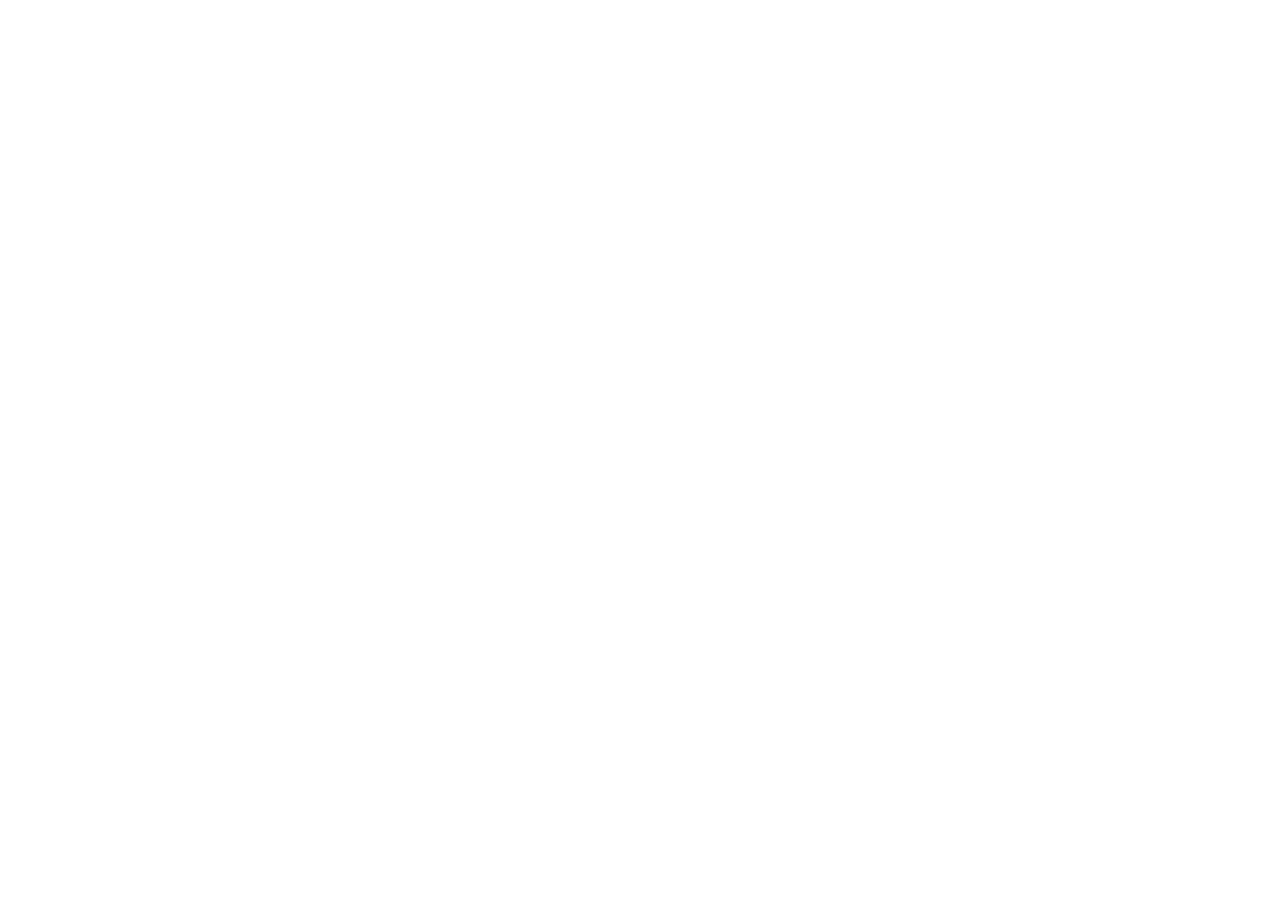
==== index.html @ 809f6f7a "comiti" ====
<!DOCTYPE html>
<html lang="pt-br">
<head>
    <meta charset="UTF-8">
    <meta name="viewport" content="width=device-width, initial-scale=1.0">
    <link rel="shortcut icon" href="https://web.dev/static/articles/building/an-adaptive-favicon/image/example-dark-theme-favico-6a6f6f67bc3e7.png?hl=pt-br" type="image/x-icon">
    <title>social</title>
    
</head>
<body>
    
</body>
</html>
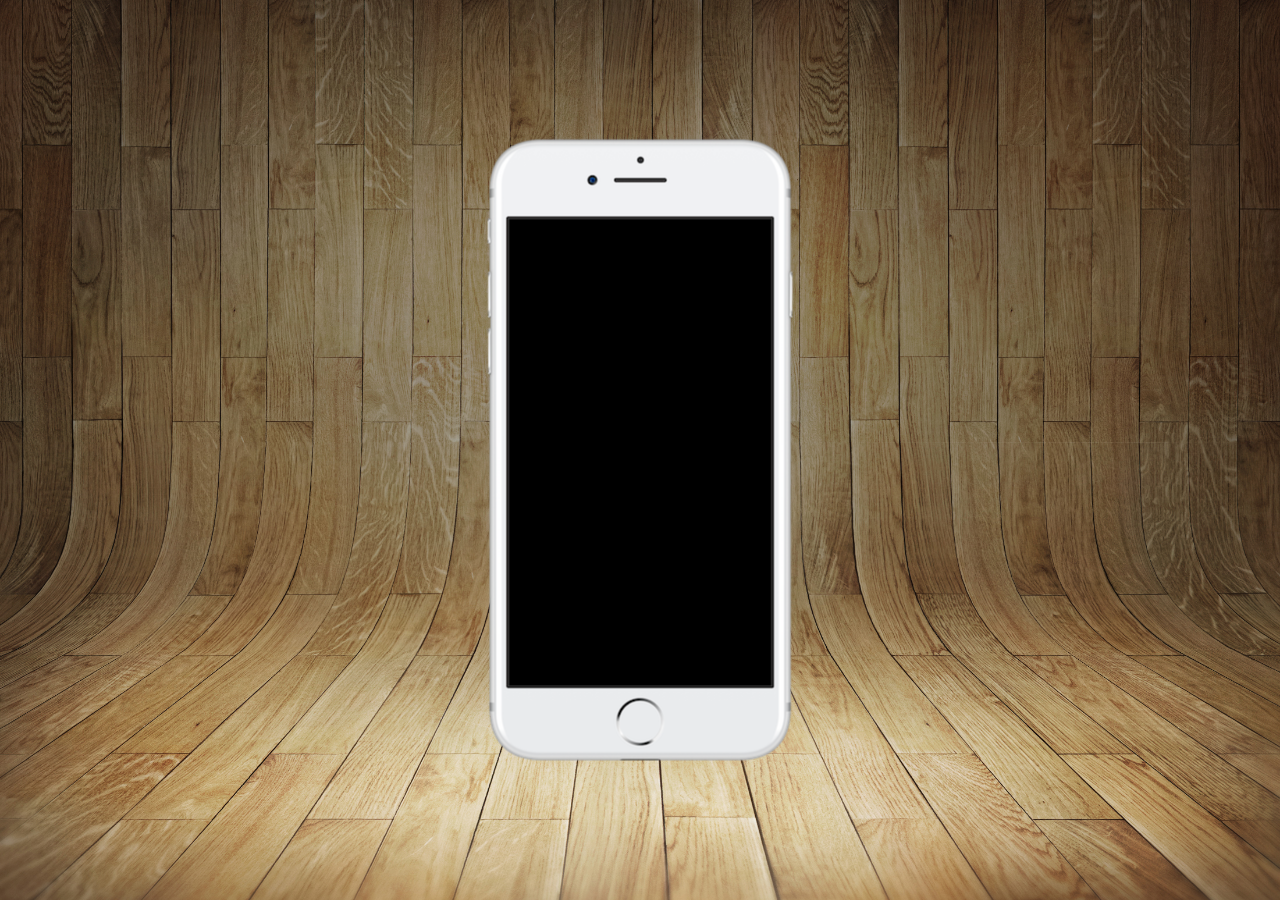
==== commit 6ce26c29: "comiti" ====
--- a/index.html
+++ b/index.html
@@ -4,10 +4,19 @@
     <meta charset="UTF-8">
     <meta name="viewport" content="width=device-width, initial-scale=1.0">
     <link rel="shortcut icon" href="https://web.dev/static/articles/building/an-adaptive-favicon/image/example-dark-theme-favico-6a6f6f67bc3e7.png?hl=pt-br" type="image/x-icon">
+    <link rel="stylesheet" href="estilos/style.css">
     <title>social</title>
     
 </head>
 <body>
-    
+    <main>
+        <section id="telefone">
+
+        </section>
+
+        <section id="redes-sociais">
+            
+        </section>
+    </main>
 </body>
 </html>--- a/estilos/style.css
+++ b/estilos/style.css
@@ -0,0 +1,37 @@
+@charset "UTF-8";
+
+*{
+    margin: 0px;
+    padding: 0px;
+    font-family: Arial, Helvetica, sans-serif;
+}
+
+html, body{
+    height: 100vh;
+    width: 100vw;
+    background-color: black;
+}
+
+body{
+    background: url(/imagens/fundo-madeira.jpg) no-repeat top center;
+    background-size: cover;
+    background-attachment: fixed;
+}
+
+main{
+    position: relative;
+    height: 100vh;
+   
+}
+
+section#telefone{
+    position: absolute;
+    top: 50%;
+    left: 50%;
+    transform: translate(-50%, -50%);
+
+    height: 627px;
+    width: 311px;
+    background: url(/imagens/frame-iphone.png) no-repeat;
+    
+}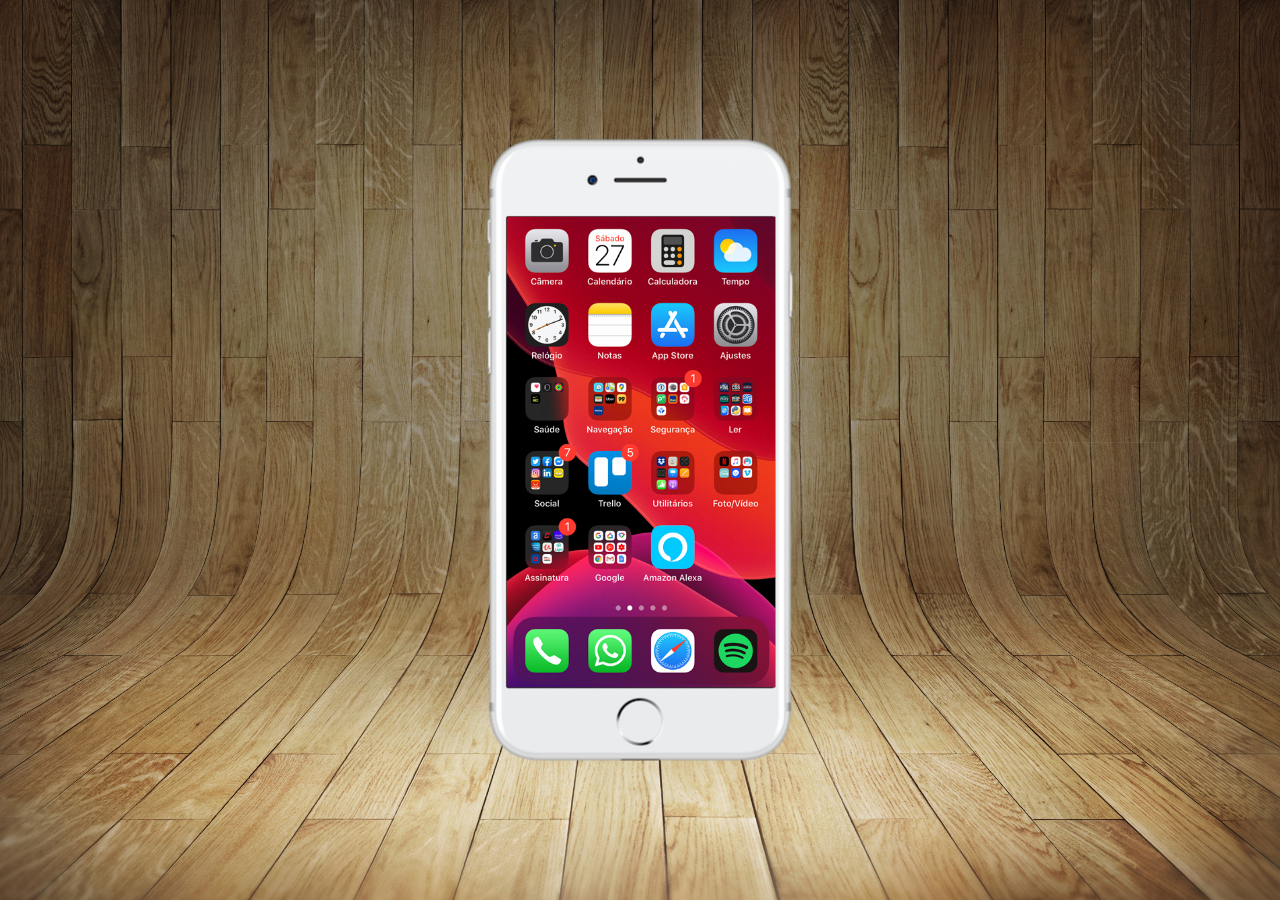
==== commit 84008f37: "crei" ====
--- a/index.html
+++ b/index.html
@@ -11,7 +11,7 @@
 <body>
     <main>
         <section id="telefone">
-
+            <iframe src="/home.html" name="tela" id="tela" frameborder="0"></iframe>
         </section>
 
         <section id="redes-sociais">
--- a/estilos/style.css
+++ b/estilos/style.css
@@ -34,4 +34,13 @@
     width: 311px;
     background: url(/imagens/frame-iphone.png) no-repeat;
     
+}
+
+iframe#tela{
+    position: relative;
+    top: 80px;
+    left: 22px;
+    width: 269px;
+    height: 471px;
+    
 }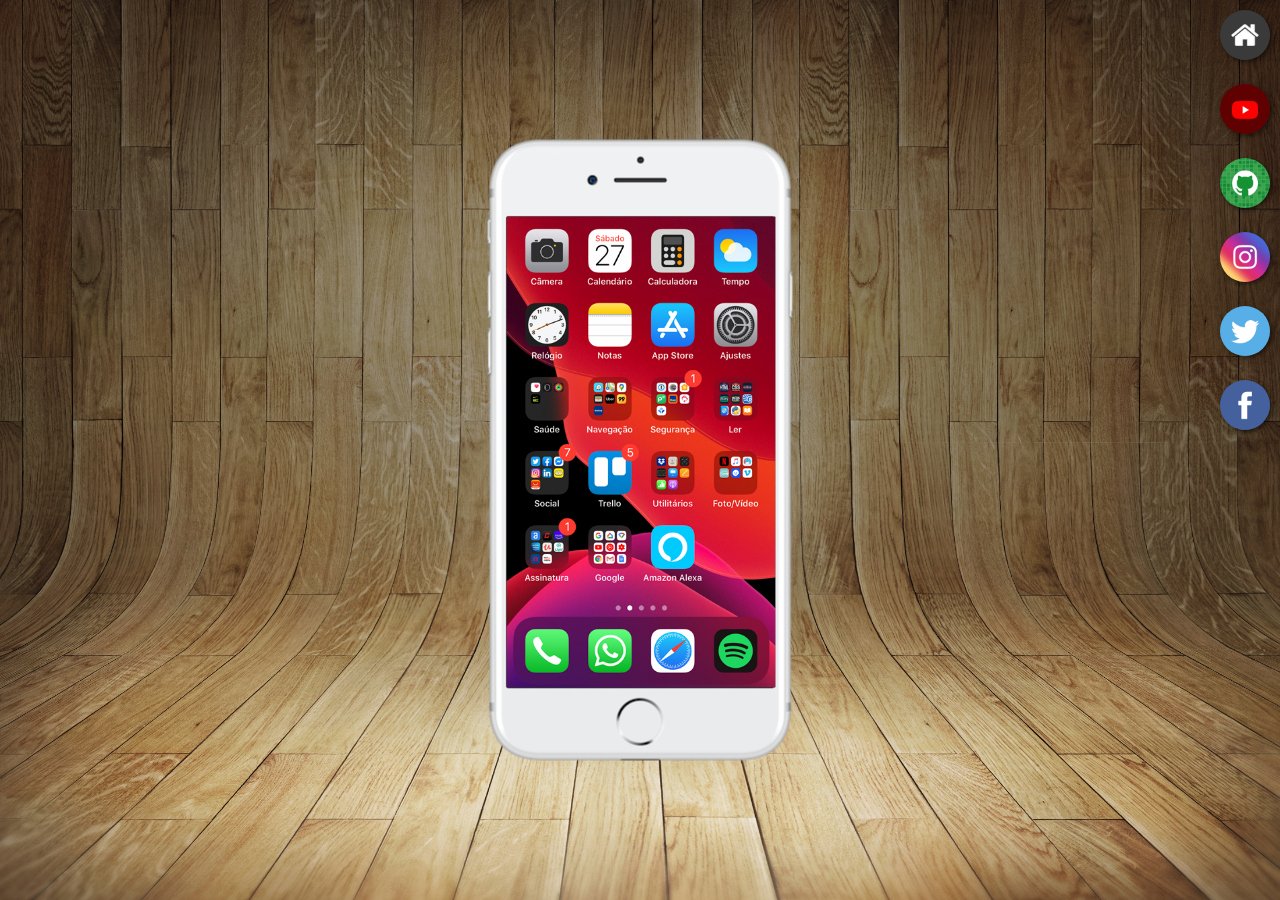
==== commit f11da379: "botaos" ====
--- a/index.html
+++ b/index.html
@@ -15,7 +15,12 @@
         </section>
 
         <section id="redes-sociais">
-            
+            <a href="#" target="tela"><img src="/imagens/logo-home.jpg" alt=""></a > <br>
+            <a href="#" target="tela"><img src="/imagens/logo-youtube.jpg" alt=""></a > <br>
+            <a href="#" target="tela"><img src="/imagens/logo-github.jpg" alt=""></a > <br>
+            <a href="#" target="tela"><img src="/imagens/logo-instagram.jpg" alt=""></a > <br>
+            <a href="#" target="tela"><img src="/imagens/logo-twitter.jpg" alt=""></a > <br>
+            <a href="#" target="tela"><img src="/imagens/logo-facebook.jpg" alt=""></a >  
         </section>
     </main>
 </body>
--- a/estilos/style.css
+++ b/estilos/style.css
@@ -43,4 +43,21 @@
     width: 269px;
     height: 471px;
     
+}
+section#redes-sociais{
+    text-align: right;
+}
+section#redes-sociais img{
+    width: 50px;
+    margin: 10px;
+    border-radius: 50%;
+    box-shadow: 2px 2px 5px hsla(0, 0%, 0%, 0.555);
+    box-sizing: border-box;
+}
+
+section#redes-sociais img:hover{
+    border: solid 2px rgba(255, 255, 255, 0.555);
+    transform: translate(-3px, -3px);
+    box-shadow: 5px 5px 10px rgba(0, 0, 0, 0.589);
+    transition: transform .3s, border 1s;
 }